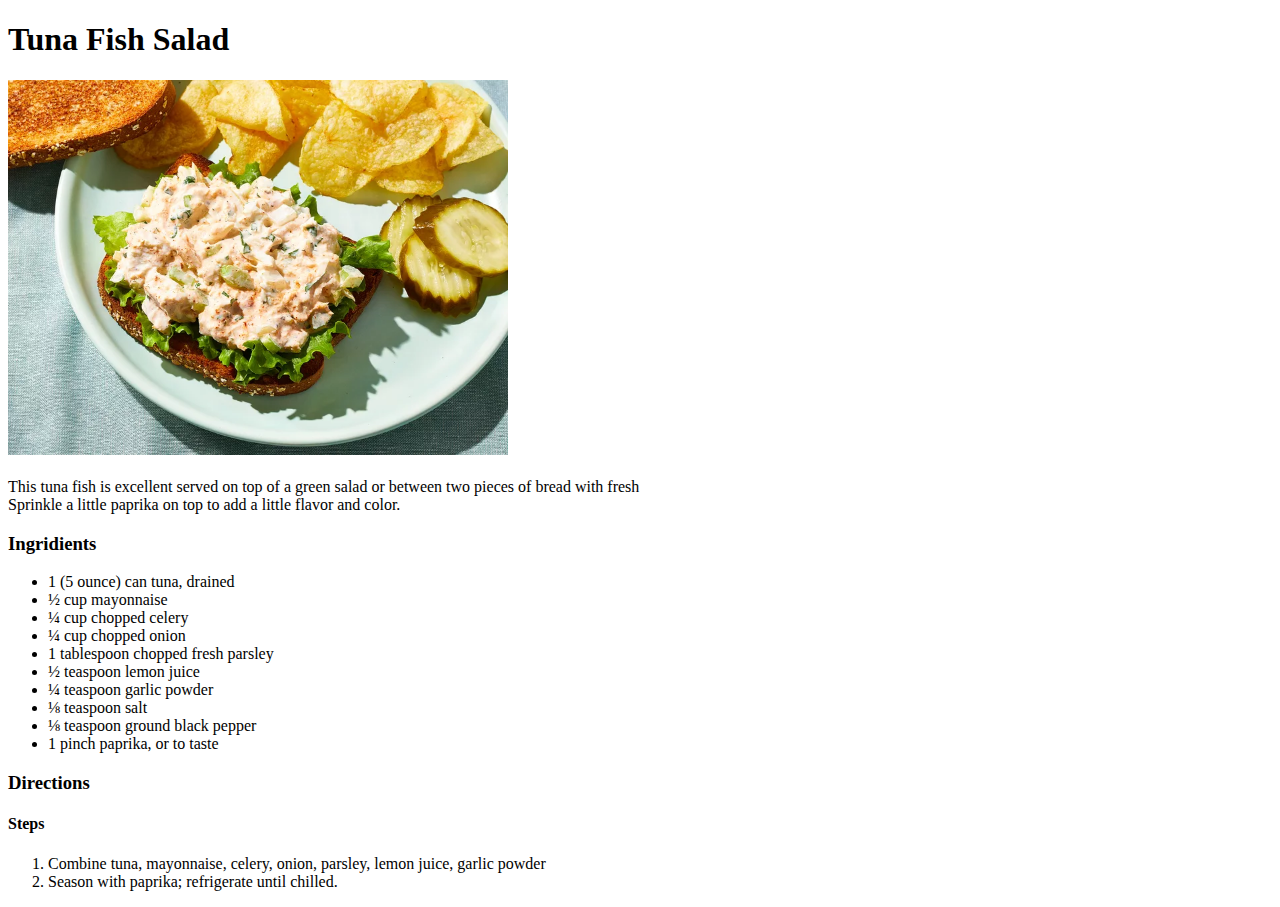
==== Salad.html @ c39d3fcb "Website about recipes" ====
<!DOCTYPE html>
<html lang="en">
<head>
    <meta charset="UTF-8">
    <meta http-equiv="X-UA-Compatible" content="IE=edge">
    <meta name="viewport" content="width=device-width, initial-scale=1.0">
    <title>Tuna Fish Salad</title>
</head>
<body>
    <h1>Tuna Fish Salad</h1>
    <img src="./tuna_fish_salad.webp" alt="Tuna fish salad" width="500">
    <p><h3></h3>This tuna fish is excellent served on top of a green salad or between two pieces of bread with fresh 
        <br> Sprinkle a little paprika on top to add a little flavor and color.</h3>

        <h3><strong>Ingridients</strong></h3>
        <ul>
            <li>1 (5 ounce) can tuna, drained</li>
            <li>½ cup mayonnaise</li>
            <li>¼ cup chopped celery</li>
            <li>¼ cup chopped onion</li>
            <li>1 tablespoon chopped fresh parsley</li>
            <li>½ teaspoon lemon juice</li>
            <li>¼ teaspoon garlic powder</li>
            <li>⅛ teaspoon salt</li>
            <li>⅛ teaspoon ground black pepper</li>
            <li>1 pinch paprika, or to taste</li>
        </ul>
    </p>
    <h3><strong>Directions</strong></h3>
    <h4>Steps</h4>
    <ol>
        
        <li>Combine tuna, mayonnaise, celery, onion, parsley, lemon juice, garlic powder</li>
        <li>Season with paprika; refrigerate until chilled.</li>
    </ol>

</body>
</html>
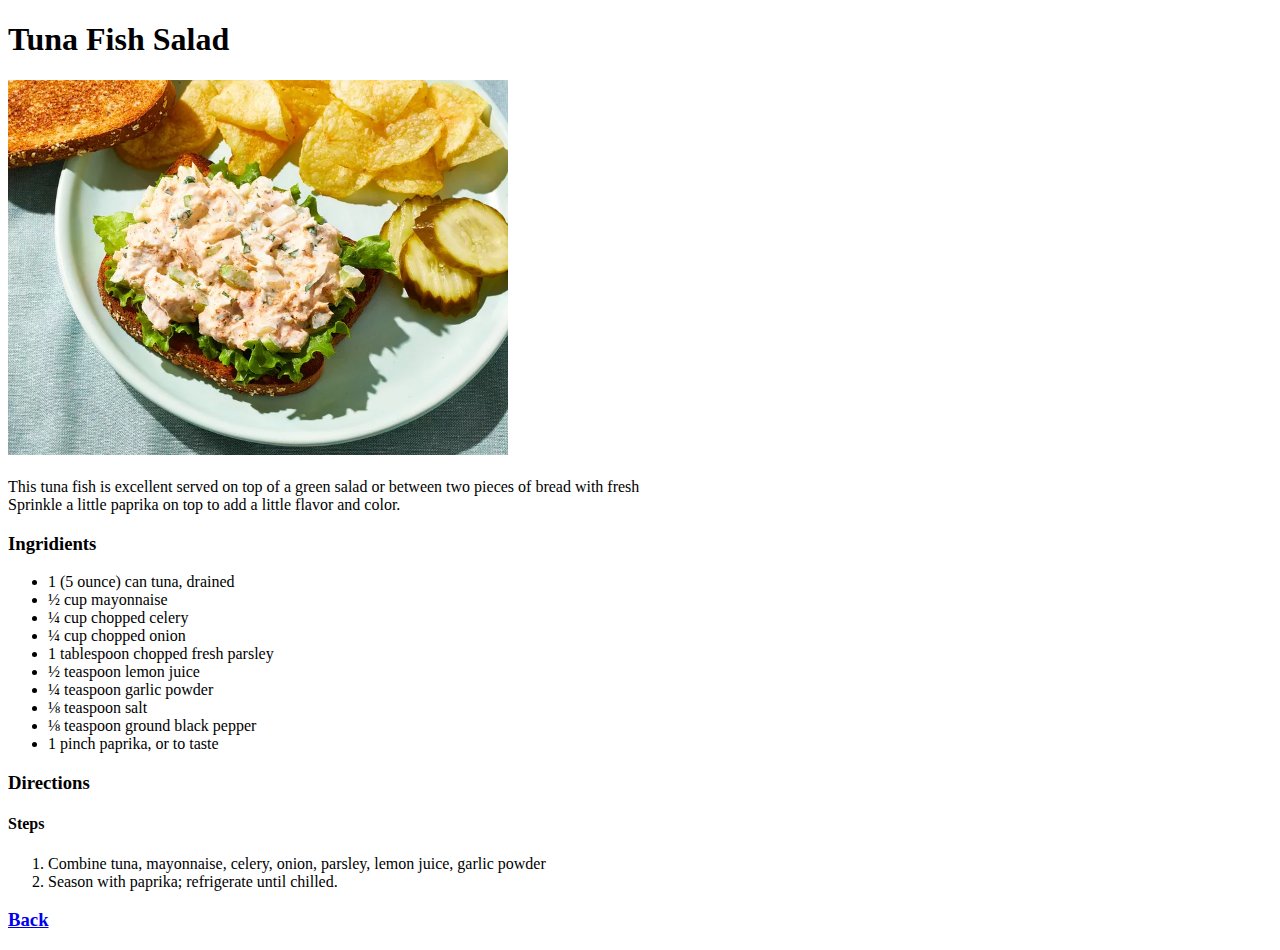
==== commit 9faa6843: "Styled index.html" ====
--- a/Salad.html
+++ b/Salad.html
@@ -33,6 +33,7 @@
         <li>Combine tuna, mayonnaise, celery, onion, parsley, lemon juice, garlic powder</li>
         <li>Season with paprika; refrigerate until chilled.</li>
     </ol>
+    <a href="./index.html"><h3>Back</h3></a>
 
 </body>
 </html>